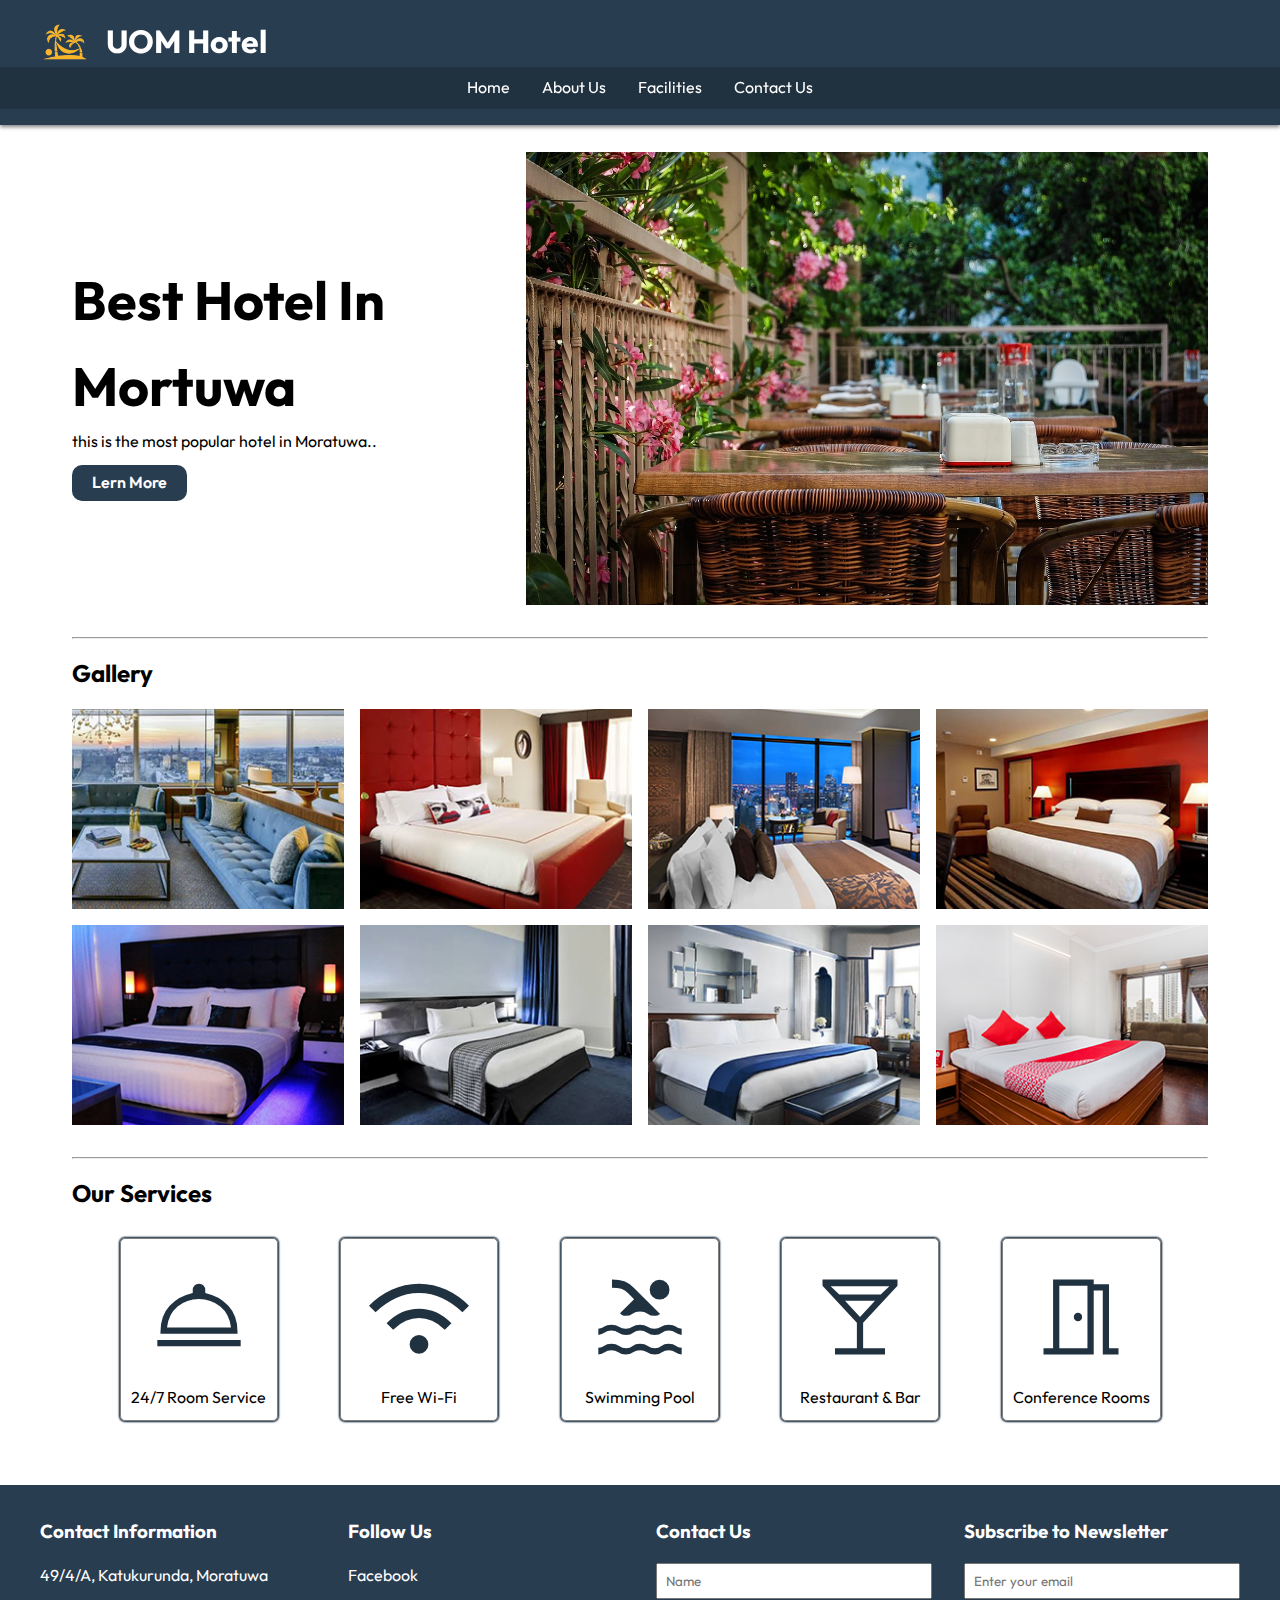
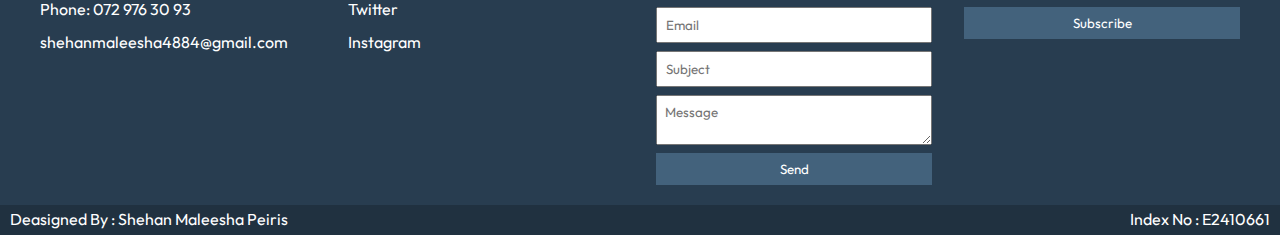
==== index.html @ 3a04e73e "hotelwebsite" ====
<!DOCTYPE html>
<html lang="en">

<head>
    <meta charset="UTF-8">
    <meta name="viewport" content="width=device-width, initial-scale=1.0">
    <title>UOM Hotel - Home</title>

    <link rel="stylesheet"
        href="https://fonts.googleapis.com/css2?family=Material+Symbols+Outlined:opsz,wght,FILL,GRAD@20..48,100..700,0..1,-50..200&icon_names=room_service,wifi,pool,local_bar,meeting_room" />

    <link rel="stylesheet" href="style.css">
</head>

<body>
    <header>
        <div class="header-content">
            <img src="images/logo.png" alt="UOM Hotel Logo" class="logo">
            <h1>UOM Hotel</h1>
        </div>
        <nav>
            <ul>
                <li><a href="index.html">Home</a></li>
                <li><a href="about.html">About Us</a></li>
                <li><a href="facilities.html">Facilities</a></li>
                <li><a href="contact.html">Contact Us</a></li>
            </ul>
        </nav>
    </header>

    <main>

        <section class="landing">

            <div>
                <h1>Best Hotel In Mortuwa</h1>
                <p>this is the most popular hotel in Moratuwa..</p>
                <a href="/facilities.html">Lern More</a>
            </div>
            <img src="images/hotel-landing-image.jpg" alt="hotel image">


        </section>
        <hr>
        <section class="gallery">
            <h2>Gallery</h2>
            <div class="gallery-images">
                <img src="images/gallery1.jpg" alt="Hotel room type 1 ">
                <img src="images/gallery2.jpg" alt="Hotel room type 2">
                <img src="images/gallery3.jpg" alt="Hotel room type 3">
                <img src="images/gallery4.jpg" alt="Hotel room type 4">
                <img src="images/gallery5.jpg" alt="Hotel room type 5">
                <img src="images/gallery6.jpg" alt="Hotel room type 6">
                <img src="images/gallery7.jpg" alt="Hotel room type 7">
                <img src="images/gallery8.jpg" alt="Hotel room type 8">
            </div>
        </section>
        <hr>
        <section class="">
            <h2>Our Services</h2>
            <br>

            <div class="services-holder">
                <div class="service-card">
                    <img src="/images/service icons/room service.svg" alt="">
                    <figcaption> 24/7 Room Service</figcaption>
                </div>
                <div class="service-card">
                    <img src="/images/service icons/wifi.svg" alt="">
                    <figcaption> Free Wi-Fi</figcaption>
                </div>
                <div class="service-card">
                    <img src="/images/service icons/pool.svg" alt="">
                    <figcaption> Swimming Pool</figcaption>
                </div>
                <div class="service-card">
                    <img src="/images/service icons/bar.svg" alt="">
                    <figcaption> Restaurant & Bar</figcaption>
                </div>
                <div class="service-card">
                    <img src="/images/service icons/meeting.svg" alt="">
                    <figcaption> Conference Rooms</figcaption>
                </div>

            </div>



        </section>
    </main>

    <footer>
        <div class="footer-content">
            <div class="contact-info">
                <h3>Contact Information</h3>
                <p>49/4/A, Katukurunda, Moratuwa</p>
                <p>Phone: 072 976 30 93</p>
                <a href="mailto:shehanmaleesha4884@gmail.com">shehanmaleesha4884@gmail.com</a>
            </div>

            <div class="social-links">
                <h3>Follow Us</h3>
                <a href="https://www.linkedin.com/in/shehan-maleesha-017a89261/" target="_blank">Facebook</a>
                <a href="https://www.linkedin.com/in/shehan-maleesha-017a89261/" target="_blank">Twitter</a>
                <a href="https://www.linkedin.com/in/shehan-maleesha-017a89261/" target="_blank">Instagram</a>
            </div>

            <div class="footer-form">
                <h3>Contact Us</h3>
                <form>
                    <input type="text" placeholder="Name" required>
                    <input type="email" placeholder="Email" required>
                    <input type="text" placeholder="Subject" required>
                    <textarea placeholder="Message" required></textarea>
                    <button type="submit">Send</button>
                </form>
            </div>

            <div class="newsletter">
                <h3>Subscribe to Newsletter</h3>
                <form>
                    <input type="email" placeholder="Enter your email" required>
                    <button type="submit">Subscribe</button>
                </form>
            </div>
        </div>
        <div class="creator">
            <p>Deasigned By : Shehan Maleesha Peiris</p>
            <p>Index No : E2410661</p>
        </div>


    </footer>
</body>

</html>
---- style.css ----
@import url('https://fonts.googleapis.com/css2?family=Outfit:wght@400;700&display=swap');


/* ====================== common css ============================== */
* {
    margin: 0;
    padding: 0;
    box-sizing: border-box;
    font-family: 'Outfit', sans-serif;
}

:root {
    --background-color: #283d50;
    --background-hover: #e1effa;
    --background-color-dark: #203140;
    --button-background: #43627c;
    --button-background-hover: #567893;
    --lite-font-color: white;
}

body {
    font-family: Arial, sans-serif;
    line-height: 1.6;
}

header {
    background-color: var(--background-color);
    color: var(--lite-font-color);
    position: fixed;
    width: 100%;
    top: 0;
    padding-top: 1rem;
    padding-bottom: 1rem;
    box-shadow: 0px 2px 4px gray;
}

.header-content {
    display: flex;
    align-items: center;
    max-width: 1200px;
    margin: 0 auto;
}

.logo {
    width: 50px;
    margin-right: 1rem;
}

nav {
    background-color: var(--background-color-dark);
    padding: 0.5rem 0 0.5rem 0;
}

nav ul {
    display: flex;
    justify-content: center;
    list-style: none;
}

nav ul li {
    margin: 0 1rem;
}

nav a {
    color: var(--lite-font-color);
    ;
    text-decoration: none;
}

main {
    margin-top: 120px;
    padding: 2rem;
    max-width: 1200px;
    margin-left: auto;
    margin-right: auto;
}

.gallery-images {
    display: grid;
    grid-template-columns: repeat(auto-fit, minmax(250px, 1fr));
    gap: 1rem;
    margin: 1rem 0;
}

.gallery-images img {
    width: 100%;
    height: 200px;
    object-fit: cover;
}

.services ul {
    list-style: disc;
    margin: 1rem 0 0 2rem;
}

section {
    margin-bottom: 2rem;
}

footer {
    background-color: var(--background-color);
    color: var(--lite-font-color);
    padding-top: 2rem;
}

.footer-content {
    max-width: 1200px;
    margin: 0 auto;
    display: grid;
    grid-template-columns: repeat(auto-fit, minmax(250px, 1fr));
    gap: 2rem;
}

footer h3 {
    margin-bottom: 1rem;
}

footer form {
    display: flex;
    flex-direction: column;
    gap: 0.5rem;
}

footer input,
footer textarea {
    padding: 0.5rem;
}

footer button {
    padding: 0.5rem;
    background-color: var(--button-background);
    color: var(--lite-font-color);
    ;
    border: none;
    cursor: pointer;
}

footer button:hover {
    background-color: var(--button-background-hover);
}

footer a {
    color: var(--lite-font-color);
    text-decoration: none;
    display: block;
    margin: 0.5rem 0;
}


.creator {
    display: flex;
    justify-content: space-between;
    padding: 2px 10px 2px 10px;
    background-color: var(--background-color-dark);
    margin-top: 20px;
}


hr {
    margin-top: 15px;
    margin-bottom: 15px;
}

.service-card {
    border-radius: 5px;
    text-align: center;
    border: 1px solid gray;
    overflow: hidden;
    display: flex;
    flex-direction: column;
    padding: 10px;
    box-shadow:
        0px -1px 2px var(--background-color),
        0px 1px 2px var(--background-color),
        -1px 0px 2px var(--background-color),
        1px 0px 2px var(--background-color);
}

.service-card:hover {
    background-color: var(--background-hover);
}

.service-card img {
    font-size: 65px;
    color: var(--background-color);
    text-align: center;
    margin: 18px;
    width: 100px;
}

.services-holder {
    display: flex;
    justify-content: space-evenly;
    flex-wrap: wrap;
    gap: 15px;
}

/* ======================== home landing =================== */
.landing {
    display: flex;
    justify-content: space-between;
    width: 100% !important;
    align-items: center;
}

.landing img {
    width: 60%;
}

.landing h1 {
    font-size: 6vmin;
}

.landing a {
    display: inline-block;
    margin-top: 10px;
    text-decoration: none;
    padding: 5px 20px 5px 20px;
    border-radius: 10px;
    background-color: var(--background-color);
    outline: none;
    border: none;
    font-weight: 600;
    color: var(--lite-font-color);
}

/* ====================== about-us-staff-members ================= */
.about-us-staff-members img {
    width: 100%;
}

/* ====================== facilities =============================*/
.facility-image {
    width: 100%;
    max-width: 500px;
    height: auto;
    margin: 1rem 0;
    object-fit: cover;
}

section ul {
    list-style: disc;
    margin: 1rem 0 1rem 2rem;
}

/* ====================== contact =============================*/

.contact-info {
    margin-bottom: 2rem;
}

.contact-info p {
    margin: 0.5rem 0;
}

.contact-form {
    max-width: 600px;
    margin: 2rem 0;
}

.contact-email {
    text-decoration: none;
    color: var(--background-color-dark);
}

.form-group {
    margin-bottom: 1rem;
}

.form-group label {
    display: block;
    margin-bottom: 0.3rem;
}

.form-group input,
.form-group textarea {
    width: 100%;
    padding: 0.5rem;
    border: 1px solid #ccc;
}

.form-group textarea {
    height: 150px;
    resize: vertical;
}

.radio-group {
    display: flex;
    align-items: center;
    gap: 1rem;
}

.radio-group label {
    display: flex;
    align-items: center;
    gap: 0.3rem;
}

.contact-form button {
    background-color: #333;
    color: var(--lite-font-color);
    ;
    padding: 0.7rem 1.5rem;
    border: none;
    cursor: pointer;
}

.contact-form button:hover {
    background-color: #555;
}

.map-container {
    margin: 2rem 0;
}
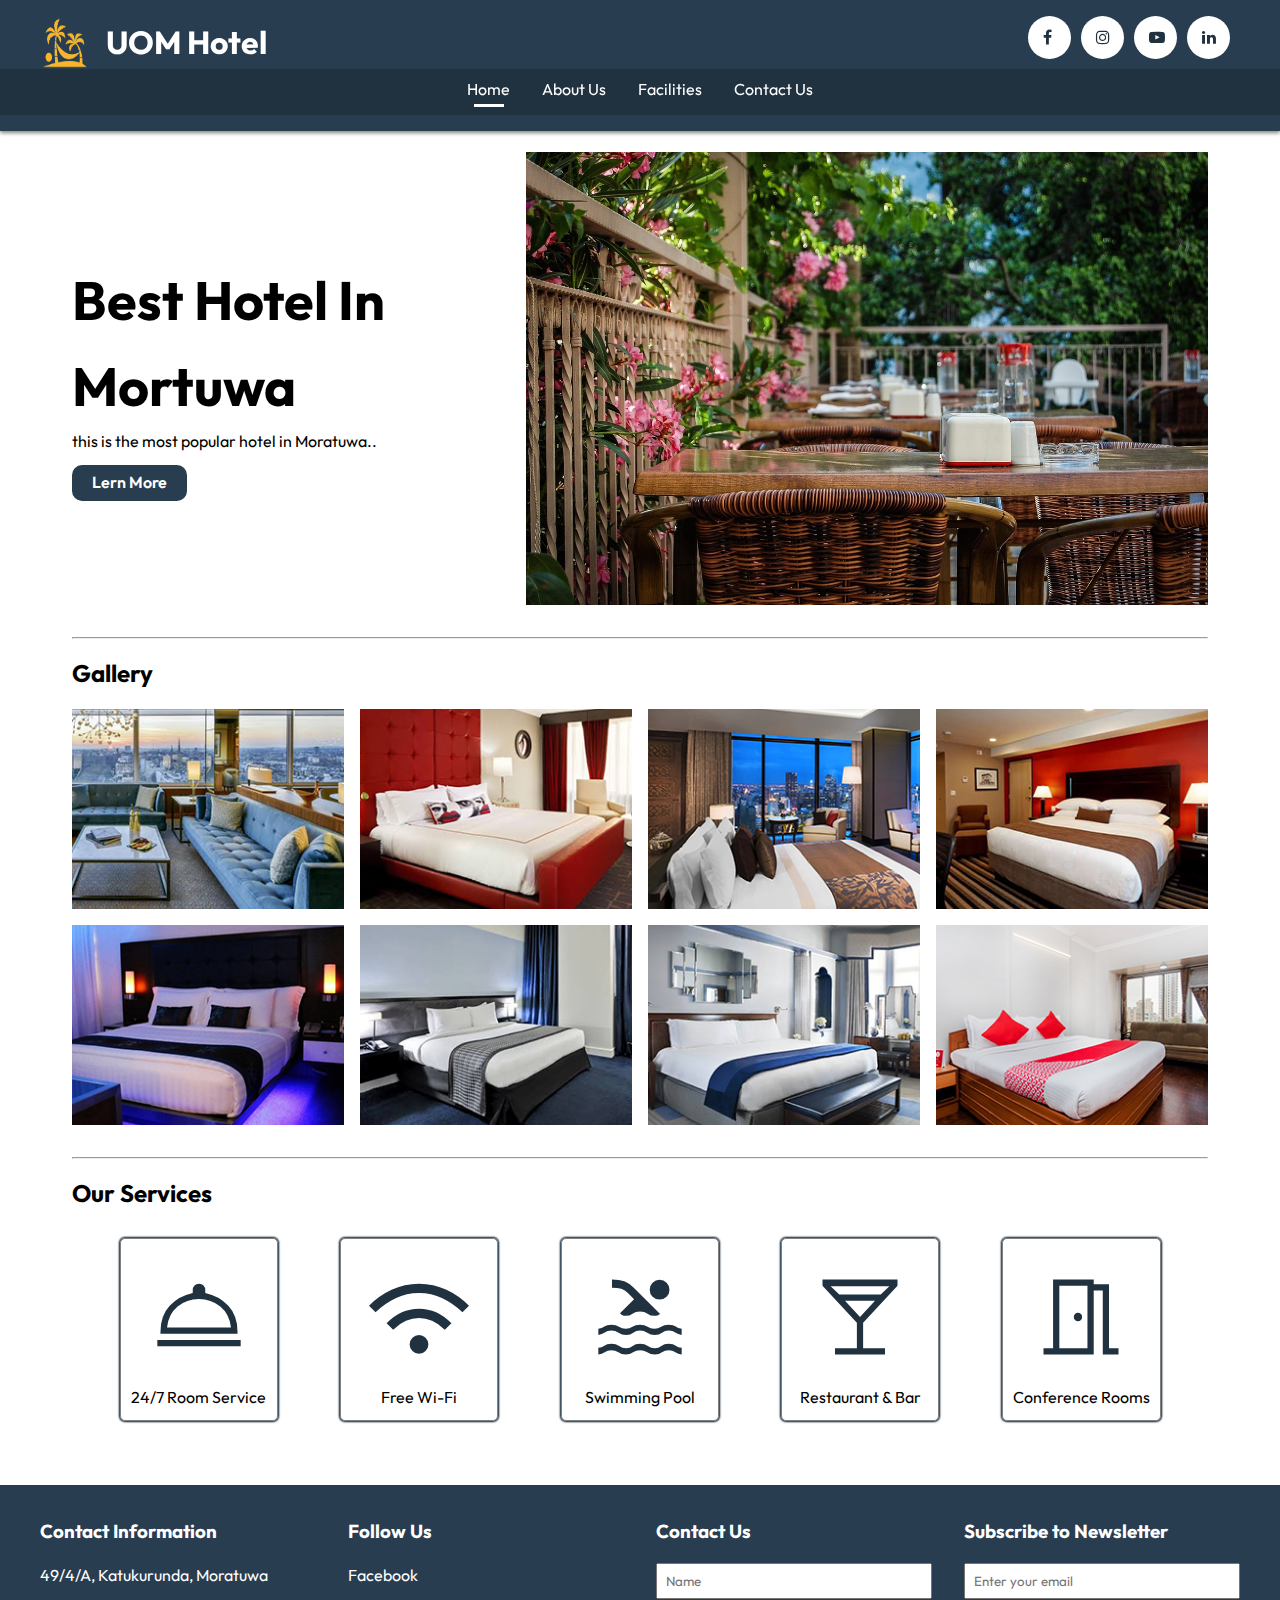
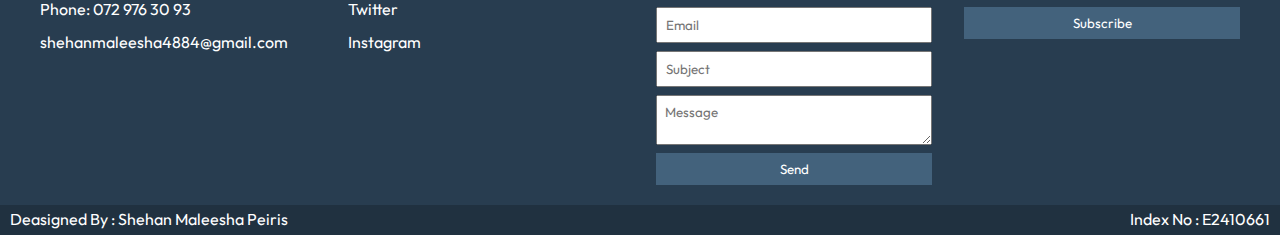
==== commit f8482eda: "hotelwebsite" ====
--- a/index.html
+++ b/index.html
@@ -5,25 +5,35 @@
     <meta charset="UTF-8">
     <meta name="viewport" content="width=device-width, initial-scale=1.0">
     <title>UOM Hotel - Home</title>
-
-    <link rel="stylesheet"
-        href="https://fonts.googleapis.com/css2?family=Material+Symbols+Outlined:opsz,wght,FILL,GRAD@20..48,100..700,0..1,-50..200&icon_names=room_service,wifi,pool,local_bar,meeting_room" />
-
+    <link rel="stylesheet" href="https://cdnjs.cloudflare.com/ajax/libs/font-awesome/4.7.0/css/font-awesome.min.css">
     <link rel="stylesheet" href="style.css">
 </head>
 
 <body>
     <header>
-        <div class="header-content">
-            <img src="images/logo.png" alt="UOM Hotel Logo" class="logo">
-            <h1>UOM Hotel</h1>
+        <div class="header-content space-between flex">
+            <div class="logoside flex">
+                <img src="images/logo.png" alt="UOM Hotel Logo" class="logo">
+                <h1>UOM Hotel</h1>
+            </div>
+            <div class="socialmediaicons flex">
+                <a href="https://www.linkedin.com/in/shehan-maleesha-017a89261/" target="_blank"> <i
+                        class="fa fa-facebook" aria-hidden="true"></i></a>
+                <a href="https://www.linkedin.com/in/shehan-maleesha-017a89261/" target="_blank"> <i
+                        class="fa fa-instagram" aria-hidden="true"></i></a>
+                <a href="https://www.linkedin.com/in/shehan-maleesha-017a89261/" target="_blank"> <i
+                        class="fa fa-youtube-play" aria-hidden="true"></i></a>
+                <a href="https://www.linkedin.com/in/shehan-maleesha-017a89261/" target="_blank"> <i
+                        class="fa fa-linkedin" aria-hidden="true"></i></a>
+            </div>
+
         </div>
         <nav>
             <ul>
-                <li><a href="index.html">Home</a></li>
-                <li><a href="about.html">About Us</a></li>
-                <li><a href="facilities.html">Facilities</a></li>
-                <li><a href="contact.html">Contact Us</a></li>
+                <li class="nav-link nav-selected"><a href="index.html">Home</a></li>
+                <li class="nav-link"><a href="about.html">About Us</a></li>
+                <li class="nav-link"><a href="facilities.html">Facilities</a></li>
+                <li class="nav-link"><a href="contact.html">Contact Us</a></li>
             </ul>
         </nav>
     </header>
--- a/style.css
+++ b/style.css
@@ -63,8 +63,76 @@
 
 nav a {
     color: var(--lite-font-color);
-    ;
-    text-decoration: none;
+
+    text-decoration: none;
+}
+
+/* nav bar animations */
+.nav-link,
+.nav-selected {
+    position: relative;
+    text-decoration: none;
+    padding-bottom: 5px;
+
+}
+
+.nav-link::after {
+    content: '';
+    position: absolute;
+    bottom: 0;
+    left: 50%;
+    width: 30px;
+    height: 3px;
+    background-color: var(--lite-font-color);
+    transform: translateX(-50%) scaleX(0);
+    transition: transform 0.3s ease;
+}
+
+.nav-link:hover::after {
+    transform: translateX(-50%) scaleX(1);
+}
+
+.nav-selected::after {
+    content: '';
+    position: absolute;
+    bottom: 0;
+    left: 50%;
+    width: 30px;
+    height: 3px;
+    background-color: var(--lite-font-color);
+    transform: translateX(-50%) scaleX(1);
+}
+
+/* nav bar social media icons */
+.flex {
+    display: flex;
+}
+
+.space-between {
+    justify-content: space-between;
+}
+
+.socialmediaicons {
+    gap: 10px;
+    margin-right: 10px
+}
+
+@media (max-width:473px) {
+    .socialmediaicons {
+        display: none;
+    }
+}
+
+.socialmediaicons .fa {
+    background-color: var(--lite-font-color);
+    color: var(--background-color-dark);
+    padding: 15px;
+    padding-top: 13px;
+    padding-bottom: 15px;
+    width: 43px;
+    height: 43px;
+    margin-bottom: 0.6rem;
+    border-radius: 50%;
 }
 
 main {
@@ -243,6 +311,18 @@
     margin: 1rem 0 1rem 2rem;
 }
 
+.banquets-holder {
+    margin-top: 20px;
+    display: flex;
+    justify-content: space-around;
+    flex-wrap: wrap;
+    gap: 10px;
+}
+
+.banquets-card img {
+    width: 320px;
+}
+
 /* ====================== contact =============================*/
 
 .contact-info {
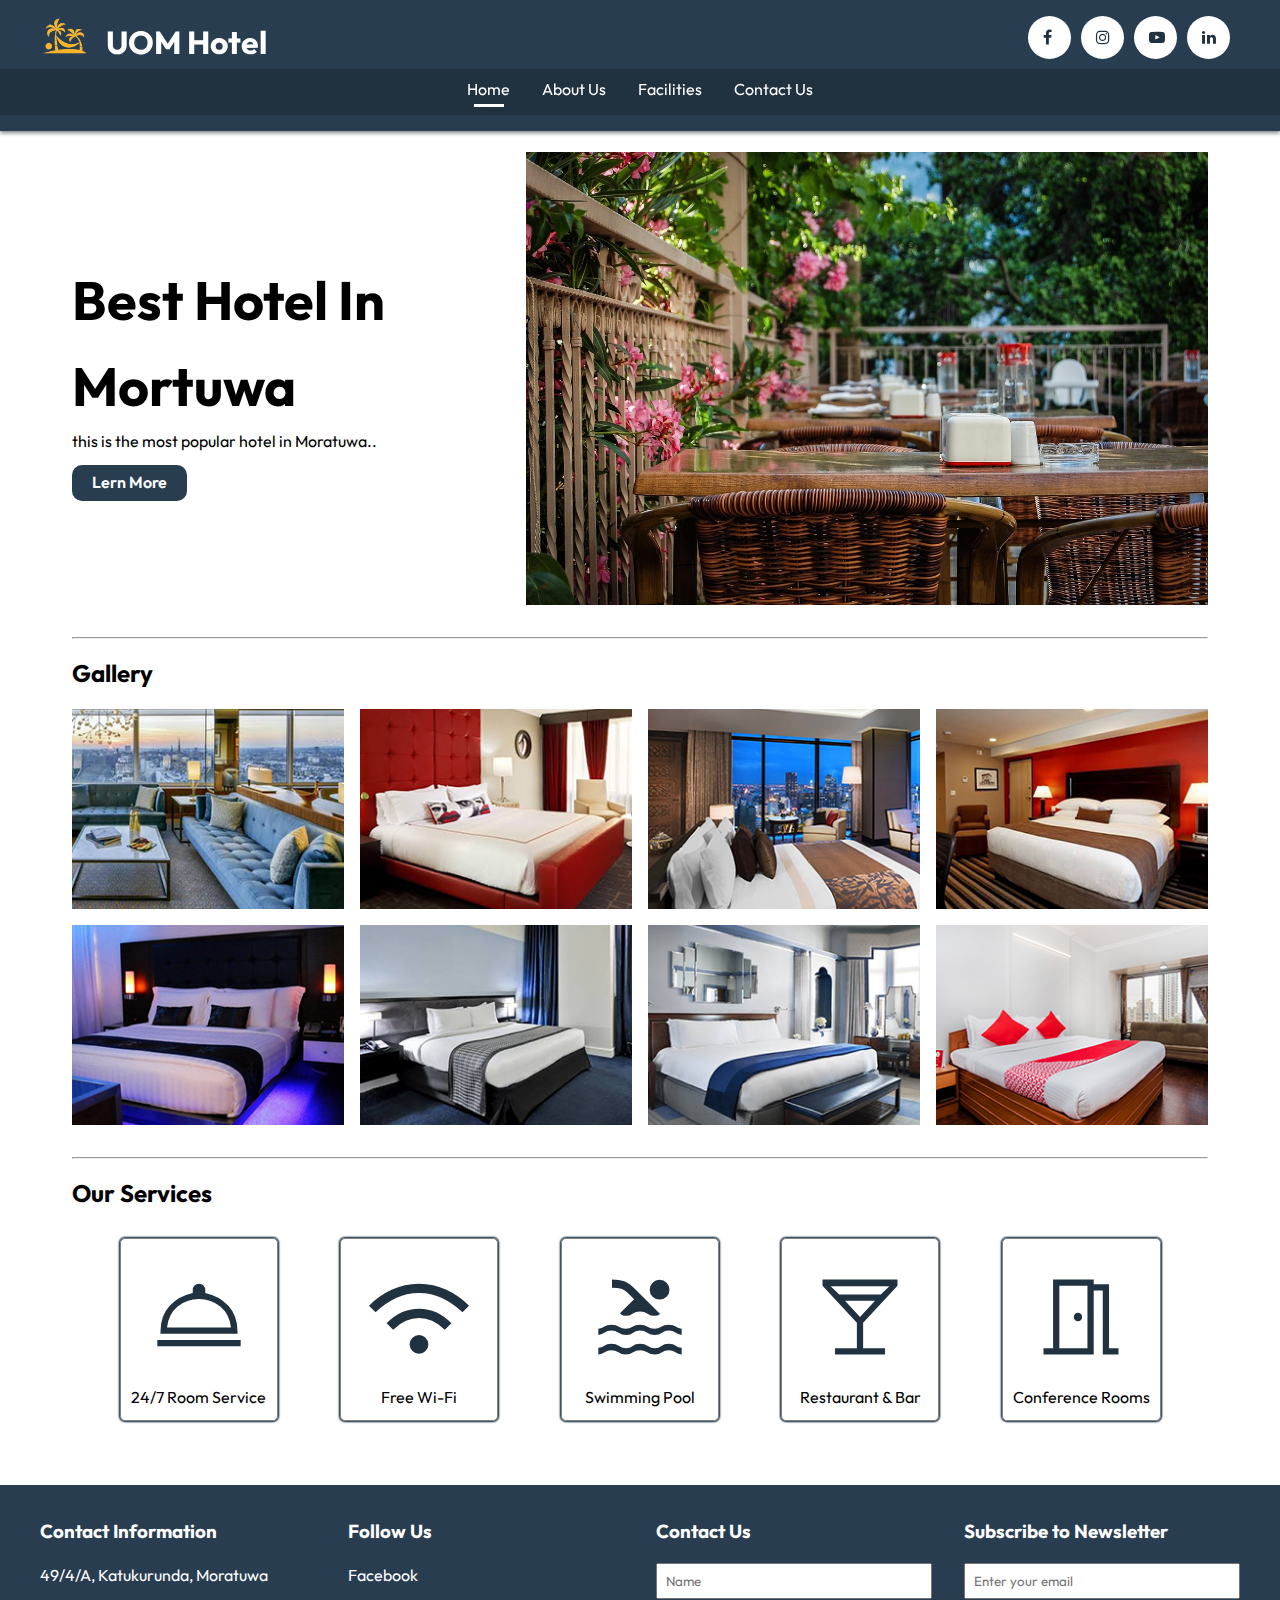
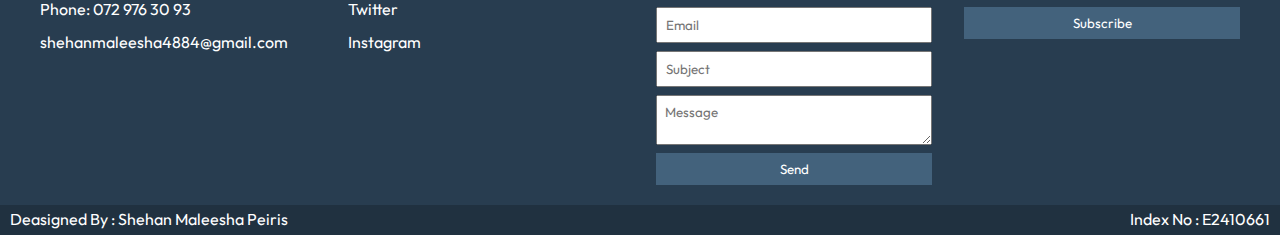
==== commit c4758986: "favicon set" ====
--- a/index.html
+++ b/index.html
@@ -7,13 +7,15 @@
     <title>UOM Hotel - Home</title>
     <link rel="stylesheet" href="https://cdnjs.cloudflare.com/ajax/libs/font-awesome/4.7.0/css/font-awesome.min.css">
     <link rel="stylesheet" href="style.css">
+    <link rel="icon" type="image/x-icon" href="/images/icon.ico">
 </head>
 
 <body>
     <header>
         <div class="header-content space-between flex">
             <div class="logoside flex">
-                <img src="images/logo.png" alt="UOM Hotel Logo" class="logo">
+                <a target="_blank" href="https://github.com/shehanm95/Hotel-Website"><img src="images/logo.png"
+                        alt="UOM Hotel Logo" class="logo"></a>
                 <h1>UOM Hotel</h1>
             </div>
             <div class="socialmediaicons flex">
